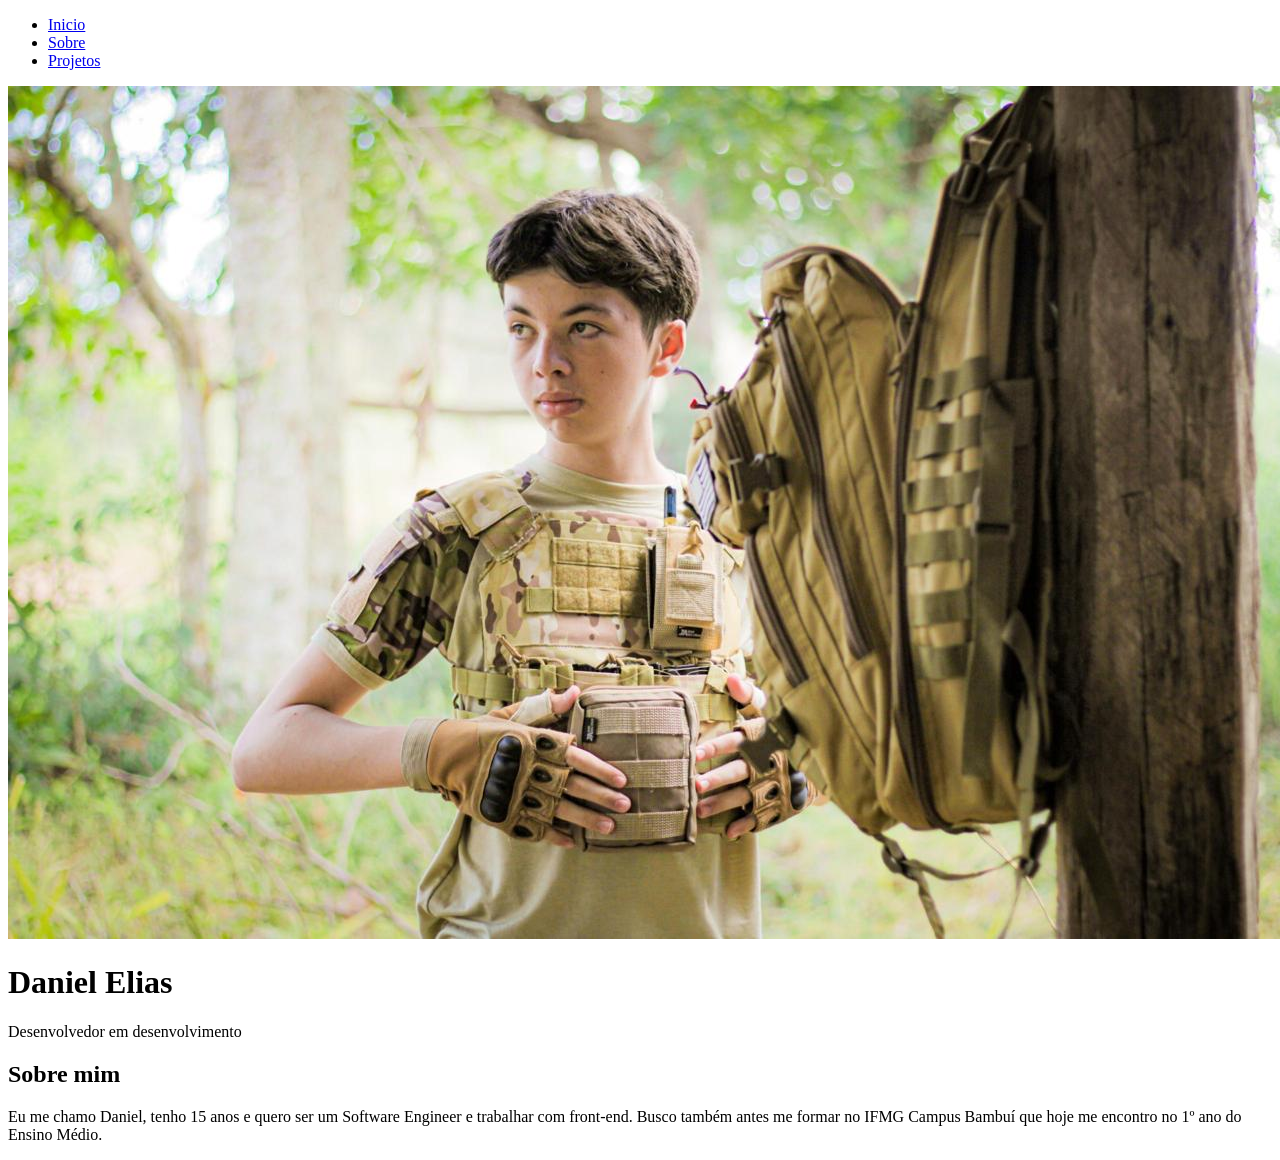
==== index.html @ d2ca21fc "Add files via upload" ====
<!doctype html>
<html lang="pt-br">
  <head>
    <meta charset="UTF-8" />
    <meta name="viewport" content="width=device-width, initial-scale=1.0" />
    <link rel="stylesheet" href="style.css" />
    <title>Portfólio | DevDandan</title>
  </head>
  <body>
    <nav class="navegacao">
      <ul class="menu">
        <li>
          <a href="#Inicio">Inicio</a>
        </li>
        <li>
          <a href="#Sobre">Sobre</a>
        </li>
        <li>
          <a href="Projetos">Projetos</a>
        </li>
      </ul>
    </nav>
    <main id="inicio" class="cabeçalho">
      <img src="Daniel.jpeg" alt="Foto Daniel" />
      <h1 class="Info-inicial">Daniel Elias</h1>
      <p>Desenvolvedor em desenvolvimento</p>
    </main>

    <section id="sobre" class="">
      <h1 class="Info-Sobre">Sobre mim</h1>
      <p>
        Eu me chamo Daniel, tenho 15 anos e quero ser um Software Engineer e
        trabalhar com front-end. Busco também antes me formar no IFMG Campus
        Bambuí que hoje me encontro no 1º ano do Ensino Médio.
      </p>
    </section>
  </body>
</html>
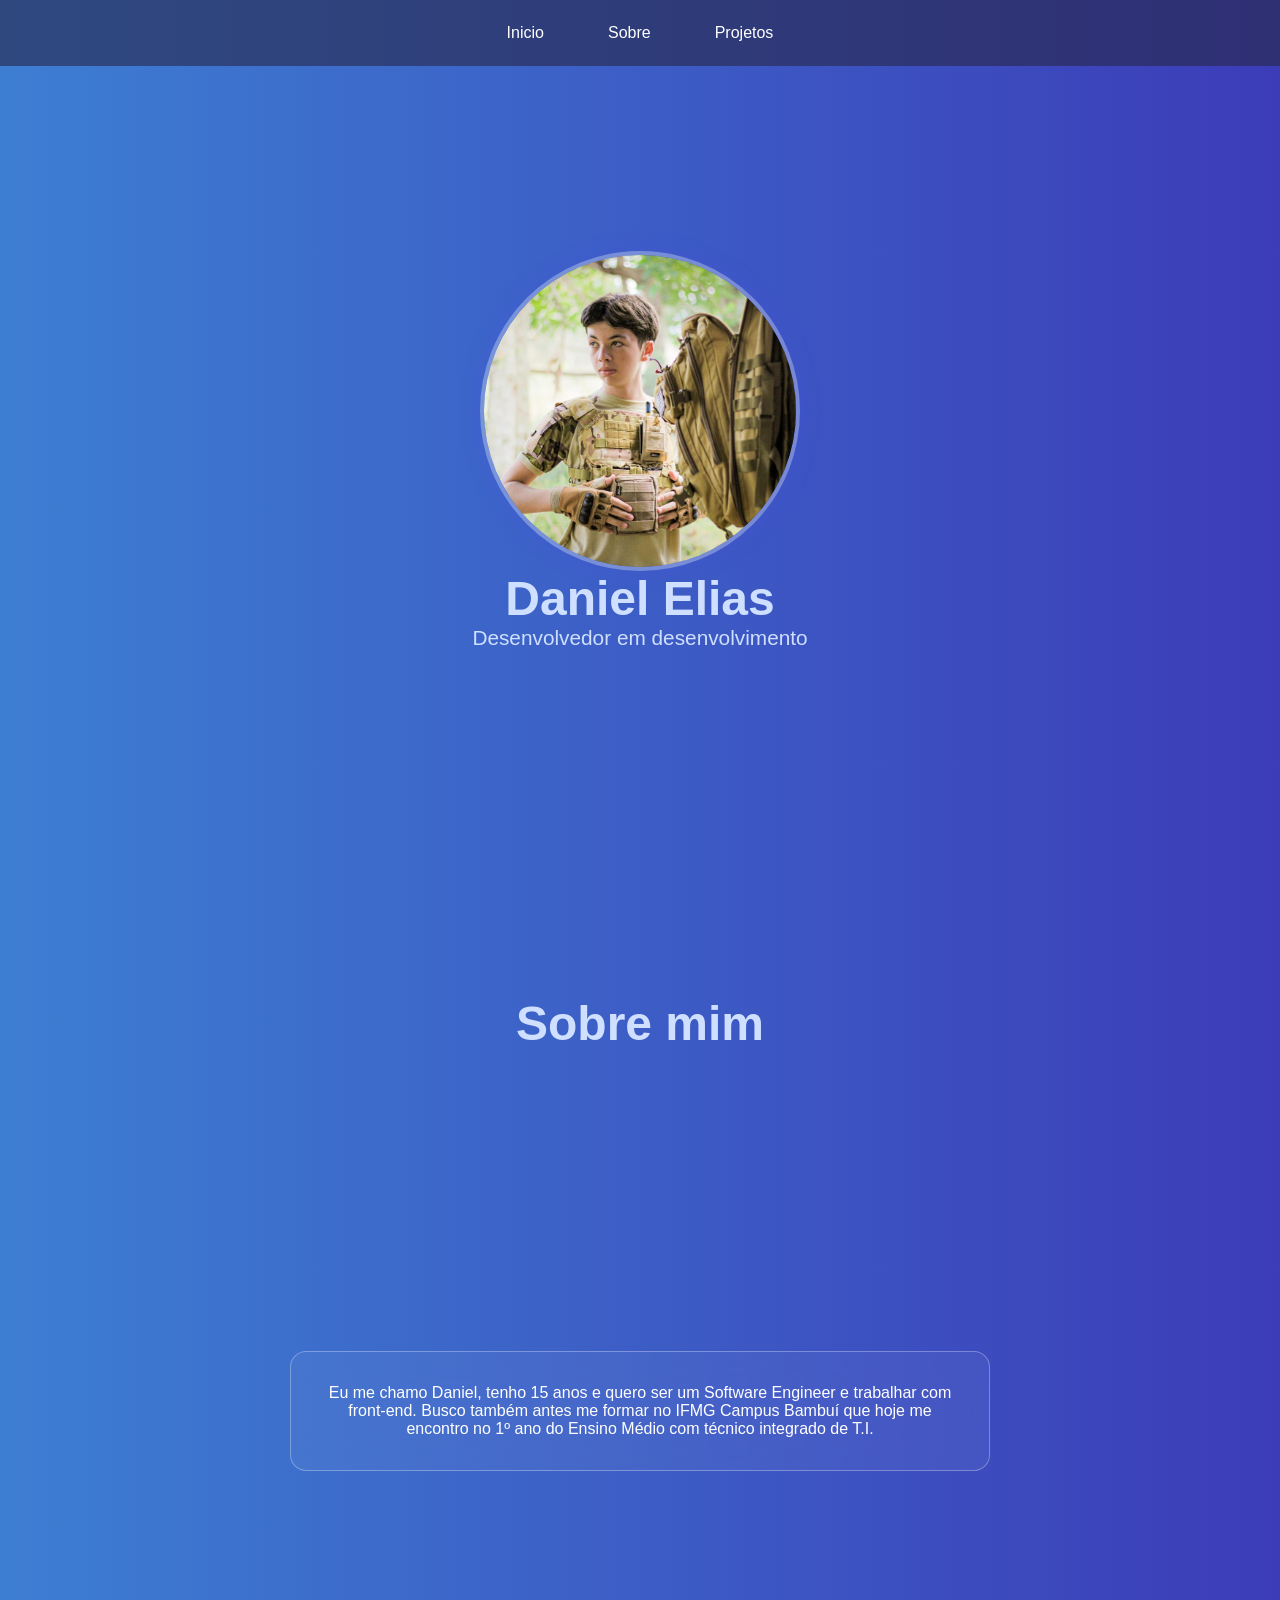
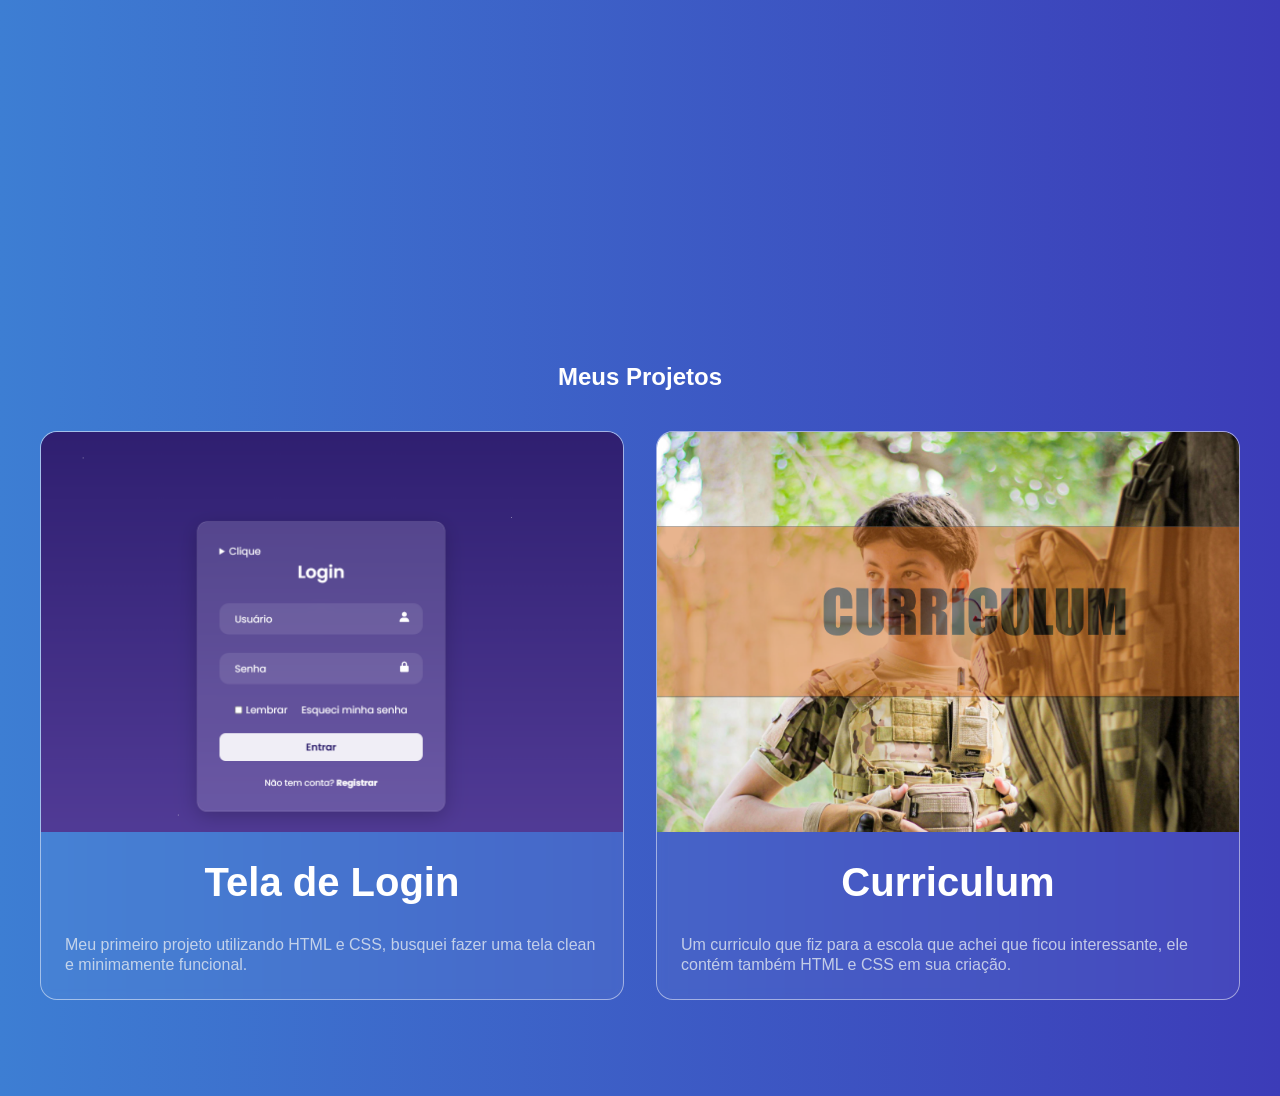
==== commit 1b2845dc: "Add files via upload" ====
--- a/index.html
+++ b/index.html
@@ -10,29 +10,61 @@
     <nav class="navegacao">
       <ul class="menu">
         <li>
-          <a href="#Inicio">Inicio</a>
+          <a href="#Inicio" class="Link-menu">Inicio</a>
         </li>
         <li>
-          <a href="#Sobre">Sobre</a>
+          <a href="#Sobre" class="Link-menu">Sobre</a>
         </li>
         <li>
-          <a href="Projetos">Projetos</a>
+          <a href="#Projetos" class="Link-menu">Projetos</a>
         </li>
       </ul>
     </nav>
-    <main id="inicio" class="cabeçalho">
-      <img src="Daniel.jpeg" alt="Foto Daniel" />
+    <main id="Inicio" class="cabeçalho">
+      <img src="foto daniel.jpeg" alt="Foto-Daniel" class="Daniel" />
       <h1 class="Info-inicial">Daniel Elias</h1>
-      <p>Desenvolvedor em desenvolvimento</p>
+      <p class="paragrafo-inicio">Desenvolvedor em desenvolvimento</p>
     </main>
 
-    <section id="sobre" class="">
+    <section id="Sobre" class="Secao-sobre">
       <h1 class="Info-Sobre">Sobre mim</h1>
-      <p>
-        Eu me chamo Daniel, tenho 15 anos e quero ser um Software Engineer e
-        trabalhar com front-end. Busco também antes me formar no IFMG Campus
-        Bambuí que hoje me encontro no 1º ano do Ensino Médio.
-      </p>
+      <div class="Caixa-sobre">
+        <p class="Sobre-paragrafo">
+          Eu me chamo Daniel, tenho 15 anos e quero ser um Software Engineer e
+          trabalhar com front-end. Busco também antes me formar no IFMG Campus
+          Bambuí que hoje me encontro no 1º ano do Ensino Médio com técnico
+          integrado de T.I.
+        </p>
+      </div>
+    </section>
+    <section id="Projetos" class="secao-Projetos">
+      <h1 class="Info-Projetos">Meus Projetos</h1>
+      <div class="Projetos-caixa">
+    
+        <div class="Projetos-Card">
+          <a href="TESTE NOVO SEI LA OQ/index.html" target="_blank">
+          <img src="Foto Login.png" alt="Tela Login" class="Projeto1-imagem">
+          <div class="Caixa-text">
+          <h3 class="titulo-projeto">Tela de Login</h3>
+          <p class="paragrafo-projeto">
+            Meu primeiro projeto utilizando HTML e CSS, busquei fazer uma tela
+            clean e minimamente funcional.</p>
+            </a>
+          </div>
+            
+        </div>
+        <div class="Projetos-Card"> 
+            <a href="DANIEL PROGRAMAÇÂO/PAG INICIO.html" target="_blank">
+             <img  src="Foto Curriculum.png"alt="Curriculum Vitae"class="Projeto1-imagem">
+          <div class="Caixa-text">
+          <h3 class="titulo-projeto">Curriculum</h3>
+          <p class="paragrafo-projeto">
+            Um curriculo que fiz para a escola que achei que ficou interessante,
+            ele contém também HTML e CSS em sua criação.</p>
+            </a>
+            </div>
+        </div>
+      </div>
     </section>
   </body>
-</html>
+</html>
--- a/style.css
+++ b/style.css
@@ -0,0 +1,166 @@
+*{
+    padding: 0;
+    margin: 0;
+    box-sizing: border-box;
+    font-family: 'Segoe UI', Tahoma, Geneva, Verdana, sans-serif;
+}
+
+html{
+    scroll-behavior: smooth;
+}
+
+body{
+    background: linear-gradient(to left, rgb(60, 60, 184), rgb(61, 126, 211));
+    color: #fff;
+}
+
+.navegacao{
+    position: fixed;
+    top: 0;
+    background-color: rgb(39, 39, 73, 0.6);
+    width: 100%;
+    z-index: 100;
+    padding: 1.5rem;
+}
+
+.Link-menu{
+    text-decoration: none;
+    color: #fff;
+    font-weight: 500;
+    position: relative;
+    padding: 0.5rem;
+}
+
+.menu{
+    display: flex;
+    list-style: none;
+    gap: 3rem;
+    justify-content: center;
+}
+
+.Link-menu::after{
+    content: '';
+    height: 2px;
+    width: 0;
+    position: absolute;
+    bottom: 0;
+    left: 0;
+    background: linear-gradient(90deg, rgb(247, 0, 247), rgb(34, 34, 170));
+    transition: width 0.5s ease;
+}
+
+.Link-menu:hover::after{
+    width: 100%;
+}
+
+.Daniel{
+    width: 320px;
+    height: 320px;
+    box-shadow: 0 0 20px rgba(79, 79, 229, 0.3);
+    border-radius: 50%;
+    border: 4px solid rgba(255, 255, 255, 0.3);
+    object-fit: cover;
+}
+
+.cabeçalho{
+    min-height: 100vh;
+    display: flex;
+    justify-content: center;
+    align-items: center;
+    flex-direction: column;
+}
+
+.Info-inicial{
+    font-size: 3rem;
+    color: rgb(206, 223, 255);
+}
+
+.paragrafo-inicio{
+    font-size: 1.3rem;
+    color: rgb(206, 223, 255) ;
+}
+
+.Secao-sobre{
+    padding: 6rem 2rem;
+}
+
+.Caixa-sobre{
+    padding: 2rem;
+    max-width: 700px;
+    margin: 300px auto;
+    border-radius: 16px;
+    border: 1px solid rgba(255, 255, 255, 0.3);
+    backdrop-filter: blur(30px);
+    background-color: rgba(255, 255, 255, 0.05);
+}  
+
+.Info-Sobre{
+    font-size: 3rem;
+    color: rgba(206, 223, 255);
+    text-align: center;
+    margin-bottom: 5px;
+    
+}
+
+.Sobre-paragrafo{
+    text-align: center;
+    font-size: 1rem;
+}
+
+.secao-Projetos{
+    padding: 6rem 2rem;
+}
+
+.Info-Projetos{
+    text-align: center;
+    padding-bottom: 40px;
+}
+
+.Projetos-caixa{
+    display: grid;
+    grid-template-columns: repeat(auto-fit, minmax(300px, 1fr));
+    gap: 2rem;
+    max-width: 1200px;
+    margin: 0 auto;
+}
+
+.Projetos-Card{
+    background: rgba(255, 255, 255, 0.05);
+    border-radius: 17px;
+    backdrop-filter: blur(5px);
+    border: 1px solid rgba(255, 255, 255, 0.5);
+    overflow: hidden;
+    transition: all 0.5s ease;
+    cursor: pointer;
+}
+
+.Projeto1-imagem{
+    height: 400px;
+    width: 100%;
+    object-fit: cover;
+}
+
+.titulo-projeto{
+    text-align: center;
+    font-size: 2.5rem;
+    margin-bottom: 30px;
+}
+
+.Caixa-text{
+    padding: 1.5rem;
+}
+
+.Projetos-Card:hover{
+    box-shadow: 0 10px 20px rgb(6, 0, 190);
+    transform: translateY(-10px) scale(1.03);
+}
+
+.paragrafo-projeto{
+    color: rgba(226, 232, 240, 0.8);
+    line-height: 1.25rem;
+}
+
+a{
+    text-decoration: none;
+    color: #fff;
+}
